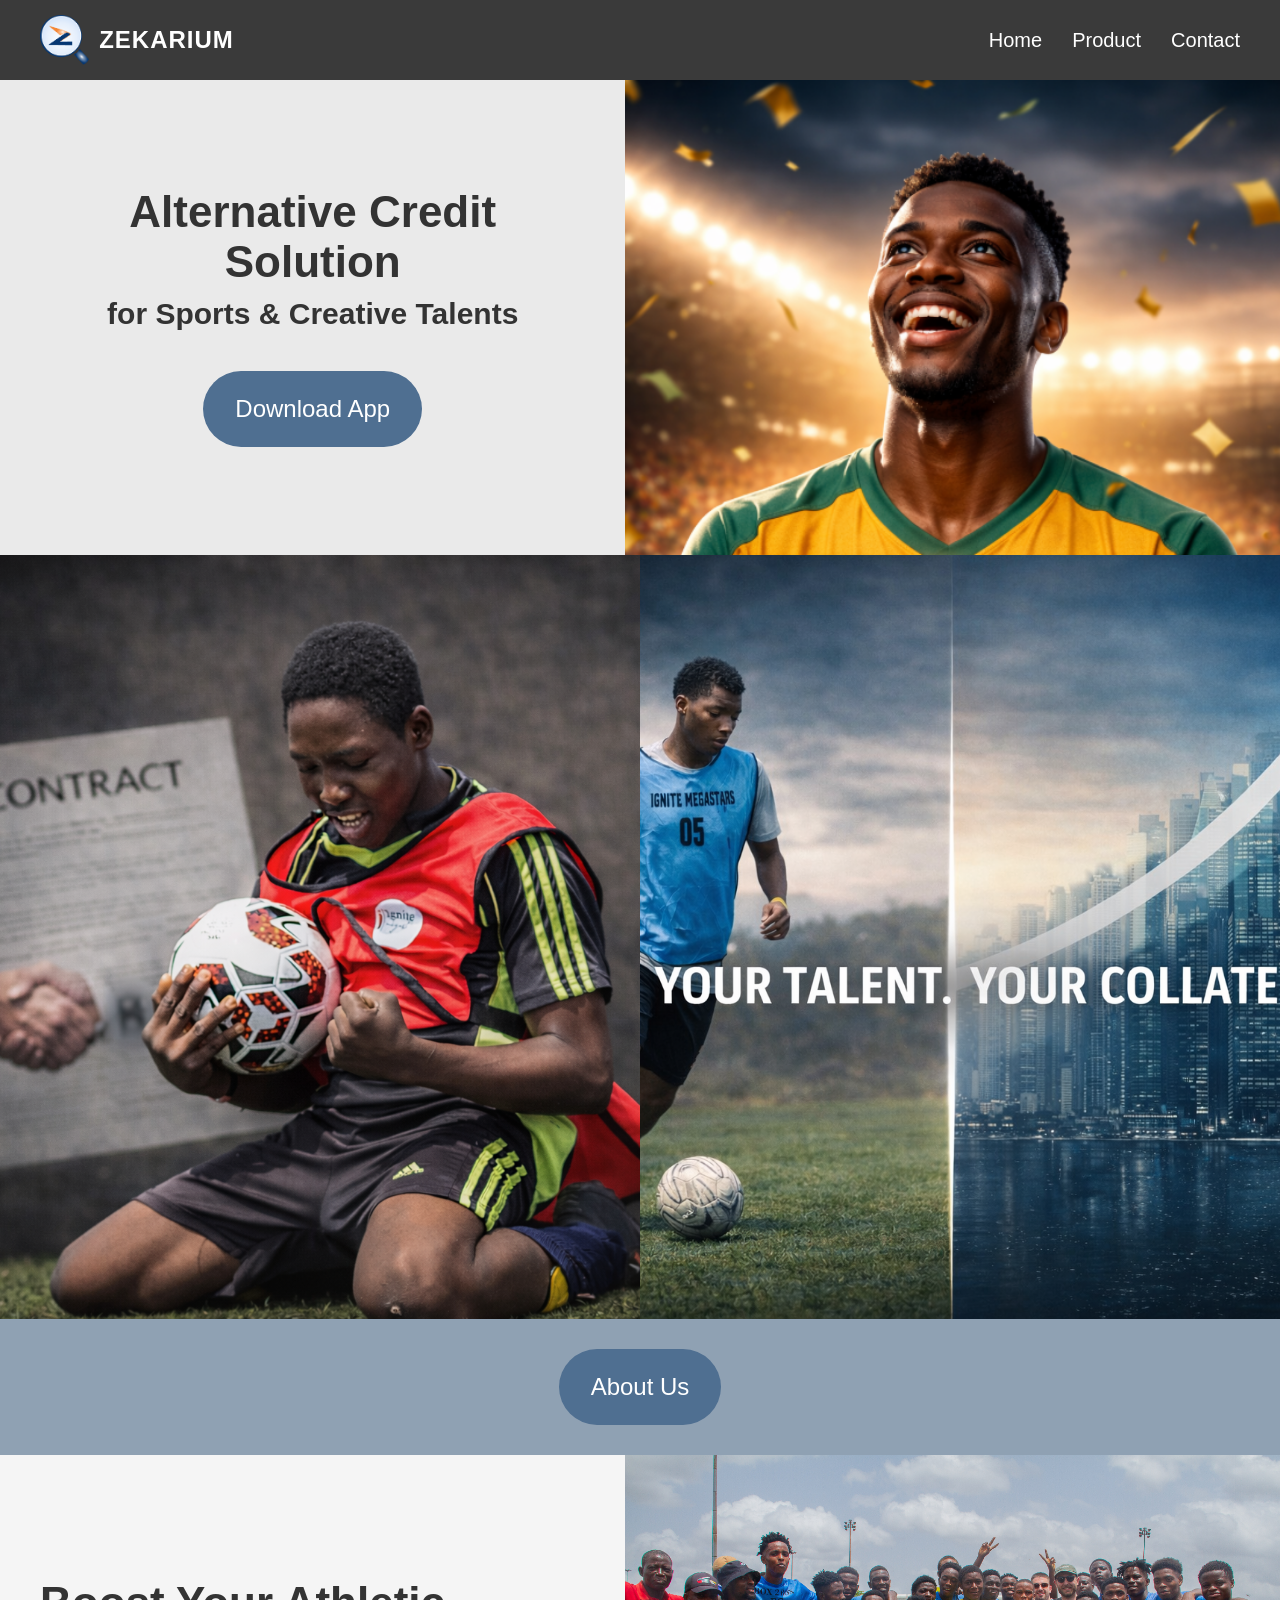
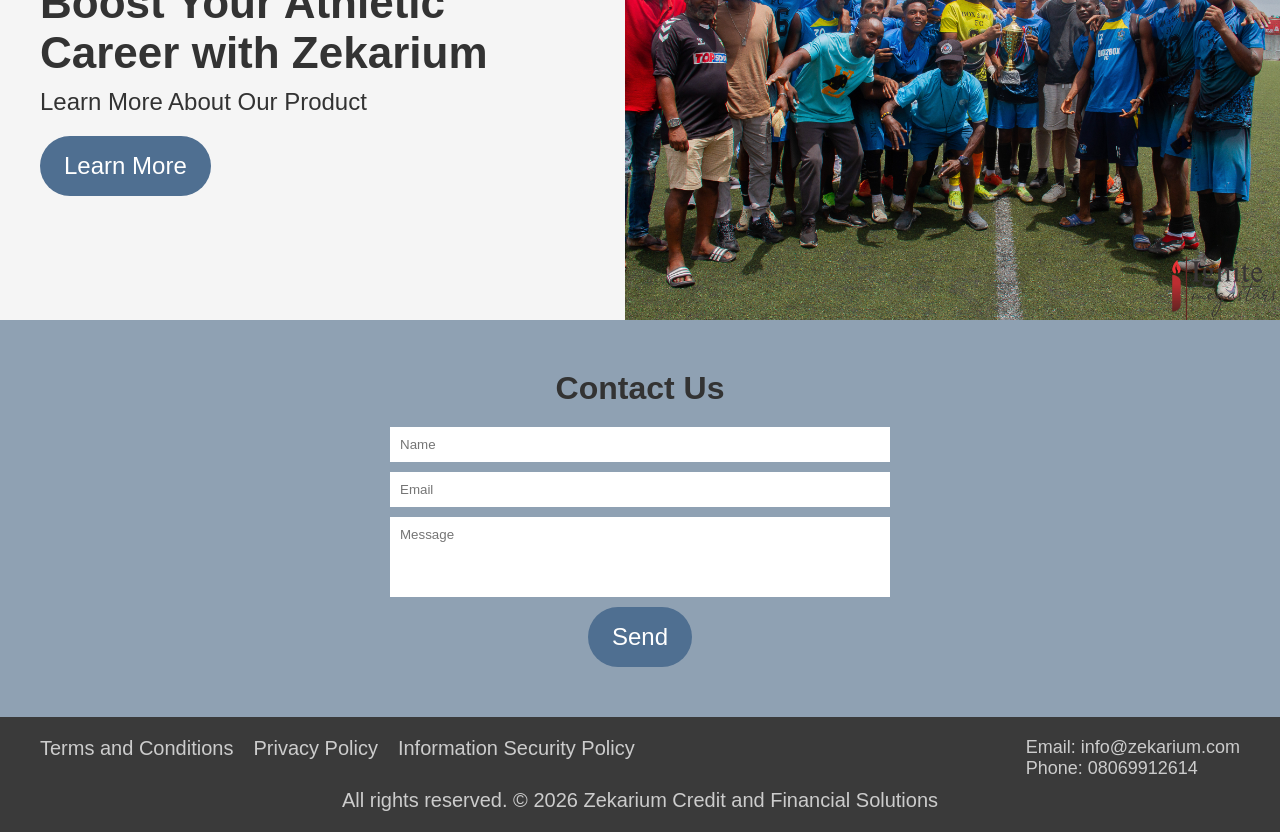
==== index.html @ 02319a77 "initial commit" ====
<html lang="en">
    <head>
        <meta charset="UTF-8">
        <meta name="viewport" content="width=device-width, initial-scale=1.0">
        <title>Zekarium</title>
        <link rel="stylesheet" href="styles.css">
        <link rel="icon" type="image/png" href="assets/img/logo.png">
    </head>
    <body>
        <nav>
            <div class="logo-container">
                <img src="assets/img/logo.png" alt="Zekarium logo">
                <span class="logo-text">ZEKARIUM</span>
            </div>

            <ul>
                <li><a href="#home">Home</a></li>
                <li><a href="#product">Product</a></li>
                <li><a href="#contact">Contact</a></li>
            </ul>
        </nav>

        <section id="home">
            <div class="section-container">

                <div class="text-content">
                    <h1>Alternative Credit Solution</h1> 
                    <p>for Sports & Creative Talents</p>

                    <a href="#about">
                        <button>Download App</button>
                    </a>
                </div>

                <div class="image-content">
                    <img src="assets/img/image6.png" alt="Description of image">
                </div>

            </div>
        </section>

        <section id="about">
            <div class="section-container about-container">

                <div class="images-wrapper">
                    <div class="image-content">
                        <img src="assets/img/image1.png" alt="Description of image">
                    </div>
                    <div class="image-content">
                        <img src="assets/img/image5.png" alt="Description of image">
                    </div>
                </div>

                <div class="text-content">
                    <a href="about.html">
                        <button>About Us</button>
                    </a>
                </div>

            </div>
        </section>

        <section id="product">

            <div class="section-container">

                <div class="text-content">
                    <h1>Boost Your Athletic Career with Zekarium</h1>
                    <p>Learn More About Our Product</p>

                    <a href="product.html">
                        <button>Learn More</button>
                    </a>
                </div>

                <div class="image-content">
                    <img src="assets/img/image4.jpeg" alt="Description of image">
                </div>

            </div>

        </section>

        <section id="contact">
            <h2>Contact Us</h2>
            <form action="mailto:info@zekarium.com" method="post" enctype="text/plain">
                <input type="text" name="name" placeholder="Name">
                <input type="email" name="email" placeholder="Email">
                <textarea name="message" placeholder="Message"></textarea>
                <button type="submit">Send</button>
            </form>
        </section>

        <footer>

            <div class="footer-container">

                <div class="footer-links">
                    <ul>
                        <li><a href="terms.html">Terms and Conditions</a></li>
                        <li><a href="privacy.html">Privacy Policy</a></li>
                        <li><a href="security.html">Information Security Policy</a></li>
                    </ul>
                </div>

                <div class="footer-contact">
                    <p>Email: <a href="mailto:info@zekarium.com">info@zekarium.com</a></p>
                    <p>Phone: <a href="tel:08069912614">08069912614</a></p>
                </div>

            </div>

            <p class="footer-copy">
                All rights reserved. © 2026 Zekarium Credit and Financial Solutions
            </p>

        </footer>
    </body>
</html>
---- styles.css ----
/* RESET */
* {
  margin: 0;
  padding: 0;
  box-sizing: border-box;
  font-family: Arial, sans-serif;
}

body {
  background-color: #f5f5f5;
  color: #333;
}

h1 {
    font-size: 44px;
}

h2 {
    font-size: 32px;
}

p {font-size: 18px;}

/* NAVBAR */
nav {
  display: flex;
  justify-content: space-between;
  align-items: center;
  background-color: #3a3a3a;
  padding: 15px 40px;
  top: 0;
  position: sticky;
  font-size: 20px
}

.logo-container {
  display: flex;
  align-items: center;
}

.logo-container img {
  height: 50px;
  margin-right: 10px;
}

.logo-text {
  color: #fff;
  font-weight: bold;
  font-size: 24px;
  letter-spacing: 1px;
}

nav ul {
  list-style: none;
  display: flex;
  gap: 30px;
}

nav ul li a {
  text-decoration: none;
  color: #fff;
}

/* SECTION LAYOUT */
section {
  width: 100%;
}

.section-container {
  display: flex;
  align-items: center;
  justify-content: space-between;
  min-height: 400px;
}

/* TEXT CONTENT */
.text-content {
  flex: 1;
  padding: 60px 40px;
}

.text-content h1 {
  font-size: 44px;
  margin-bottom: 10px;
}

.text-content h2 {
  font-size: 36px;
  font-weight: normal;
  margin-bottom: 30px;
}

.text-content p {
  font-size: 24px;
  margin-bottom: 20px;
}

#home .text-content p {
  margin-bottom: 40px;
  font-size: 30px;
  font-weight: bold;
}

#home .text-content {
  text-align: center; 
}

/* BUTTONS */
button {
  background-color: #4f6f91;
  color: white;
  border: none;
  padding: 24px 32px;
  border-radius: 40px;
  cursor: pointer;
  font-size: 24px;
}

button:hover {
  opacity: 0.9;
}

/* IMAGE CONTENT */
.image-content {
  flex: 1.2;
  height: 100%;
}

.image-content img {
  width: 100%;
  height: 100%;
  object-fit: cover;

  /* IMPORTANT: removes spacing so image touches edge */
  display: block;
}

/* HERO SECTION */
#home {
  background-color: #eaeaea;
}

#about {
  background-color: #8fa1b3;
  min-height: 100vh; /* 🔥 IMPORTANT */
}

#about .section-container {
  flex-direction: column;
  height: 100%;
}

#about .images-wrapper {
  display: flex;
  width: 100%;
  flex: 1; /* take all available space */
}

/* Each image gets equal space */
#about .images-wrapper .image-content {
  flex: 1;
  height: 100%;
}

/* Make images fill properly */
#about .images-wrapper img {
  width: 100%;
  height: 100%;
  object-fit: cover;
}

#about .text-content {
  flex: none;
  padding: 30px;
  text-align: center;
}

/* REMOVE spacing + width restriction */
#about .section-container {
  max-width: none;
  margin: 0;
  padding: 0;
  width: 100%;
}

/* PRODUCT SECTION */
#product {
  background-color: #f5f5f5;
}

#product button{
  padding: 16px 24px;
}

/* CONTACT SECTION */
#contact {
  background-color: #8fa1b3;
  padding: 50px 20px;
  text-align: center;
}

#contact h2 {
  margin-bottom: 20px;
}

#contact button{
  padding: 16px 24px;
}


form {
  max-width: 500px;
  margin: auto;
}

form input,
form textarea {
  width: 100%;
  padding: 10px;
  margin-bottom: 10px;
  border: none;
}

form textarea {
  height: 80px;
  resize: none;
}

/* FOOTER */
footer {
  background-color: #3a3a3a;
  color: #ccc;
  padding: 20px 40px;
  font-size: 20px;
}

.footer-container {
  display: flex;
  justify-content: space-between;
  margin-bottom: 10px;
}

.footer-links ul {
  list-style: none;
  display: flex;
  gap: 20px;
}

.footer-links a {
  color: #ccc;
  text-decoration: none;
}

.footer-contact a {
  color: #ccc;
  text-decoration: none;
}

.footer-copy {
  text-align: center;
  font-size: 20px;
}

/* RESPONSIVE */
@media (max-width: 768px) {
  .section-container {
    flex-direction: column;
  }

  .text-content {
    padding: 30px 20px;
  }

  nav {
    flex-direction: column;
    gap: 10px;
  }

  .footer-container {
    flex-direction: column;
    gap: 10px;
  }
}

/* Privacy Page Layout */
.policy-container {
    max-width: 900px;
    margin: auto;
    padding: 60px 20px;
    line-height: 1.8;
    text-align: left; /* 👈 IMPORTANT */
}

/* Headings */
.policy-container h2 {
    margin-top: 40px;
    color: #42648E;
}

.policy-container h3 {
    margin-top: 20px;
}

/* Lists */
.policy-container ul {
    padding-left: 20px;
    margin-top: 10px;
}

.policy-container li {
    margin-bottom: 8px;
}

/* Header */
.policy-header {
    background-color: #42648E;
    color: #42648E;
    text-align: center;
    padding: 80px 20px 40px;
}

/* HERO */
.about-hero {
    background-color: #42648E;
    color: white;
    text-align: center;
    padding: 100px 20px 60px;
}

.about-hero h1 {
    margin-bottom: 10px;
}

.tagline {
    font-size: 24px;
    opacity: 0.9;
}

/* Highlight statement */
.highlight {
    font-weight: bold;
    font-size: 20px;
    margin-top: 30px;
}

/* Vision & Mission */
.about-split {
    display: flex;
    gap: 30px;
    padding: 60px 20px;
    background-color: #A4B3C4;
    flex-wrap: wrap;
}

.about-card {
    flex: 1;
    min-width: 280px;
    background: #fff;
    padding: 30px;
    border-radius: 16px;
    box-shadow: 0 10px 25px rgba(0,0,0,0.08);
}

.about-card h2 {
    margin-bottom: 15px;
    color: #42648E;
}

/* PRODUCT HERO */
.product-hero {
  background: linear-gradient(to right, #42648E, #6f86a3);
  color: white;
  text-align: center;
  padding: 120px 20px 80px;
}

.product-hero h1 {
  font-size: 48px;
  margin-bottom: 20px;
}

.product-hero p {
  max-width: 700px;
  margin: auto;
  font-size: 20px;
  margin-bottom: 30px;
}

.hero-tags {
  display: flex;
  justify-content: center;
  gap: 20px;
  font-weight: bold;
}

/* HOW IT WORKS - NEW LAYOUT */
.how-it-works {
  padding: 100px 20px;
}

.how-it-works h2 {
  text-align: center;
  margin-bottom: 60px;
}

/* Stack steps vertically */
.steps {
  display: flex;
  flex-direction: column;
  gap: 80px;
}

/* Each step = row */
.step {
  display: flex;
  align-items: center;
  justify-content: center;
  gap: 60px;
  max-width: 1100px;
  margin: auto;
}

/* Alternate layout */
.step.reverse {
  flex-direction: row-reverse;
}

/* Phone image */
.step-image {
  flex: 1;
  display: flex;
  justify-content: center;
}

.step-image img {
  width: 250px; /* 👈 adjust if needed */
  height: auto;
  border-radius: 20px;
  box-shadow: 0 20px 40px rgba(0,0,0,0.15);
}

/* Text */
.step-text {
  flex: 1;
}

.step-text h3 {
  margin-bottom: 15px;
  font-size: 26px;
}

.step-text p {
  font-size: 18px;
  line-height: 1.6;
}

@media (max-width: 768px) {

  .step {
    flex-direction: column;
    text-align: center;
  }

  .step.reverse {
    flex-direction: column;
  }

  .step-image img {
    width: 200px;
  }
}

/* WHY ZEKARIUM */
.why-zekarium {
  background-color: #8fa1b3;
  padding: 80px 20px;
  text-align: center;
}

.why-grid {
  display: flex;
  gap: 20px;
  margin-top: 40px;
  flex-wrap: wrap;
}

.why-card {
  flex: 1;
  min-width: 250px;
  background: white;
  padding: 30px;
  border-radius: 12px;
}

/* AUDIENCE */
.audience {
  padding: 80px 20px;
}

.audience-grid {
  display: flex;
  gap: 20px;
  flex-wrap: wrap;
}

.audience-card {
  flex: 1;
  min-width: 250px;
  background: #f5f5f5;
  padding: 30px;
  border-radius: 12px;
}

.audience-card ul {
  margin-top: 15px;
  padding-left: 20px;
}
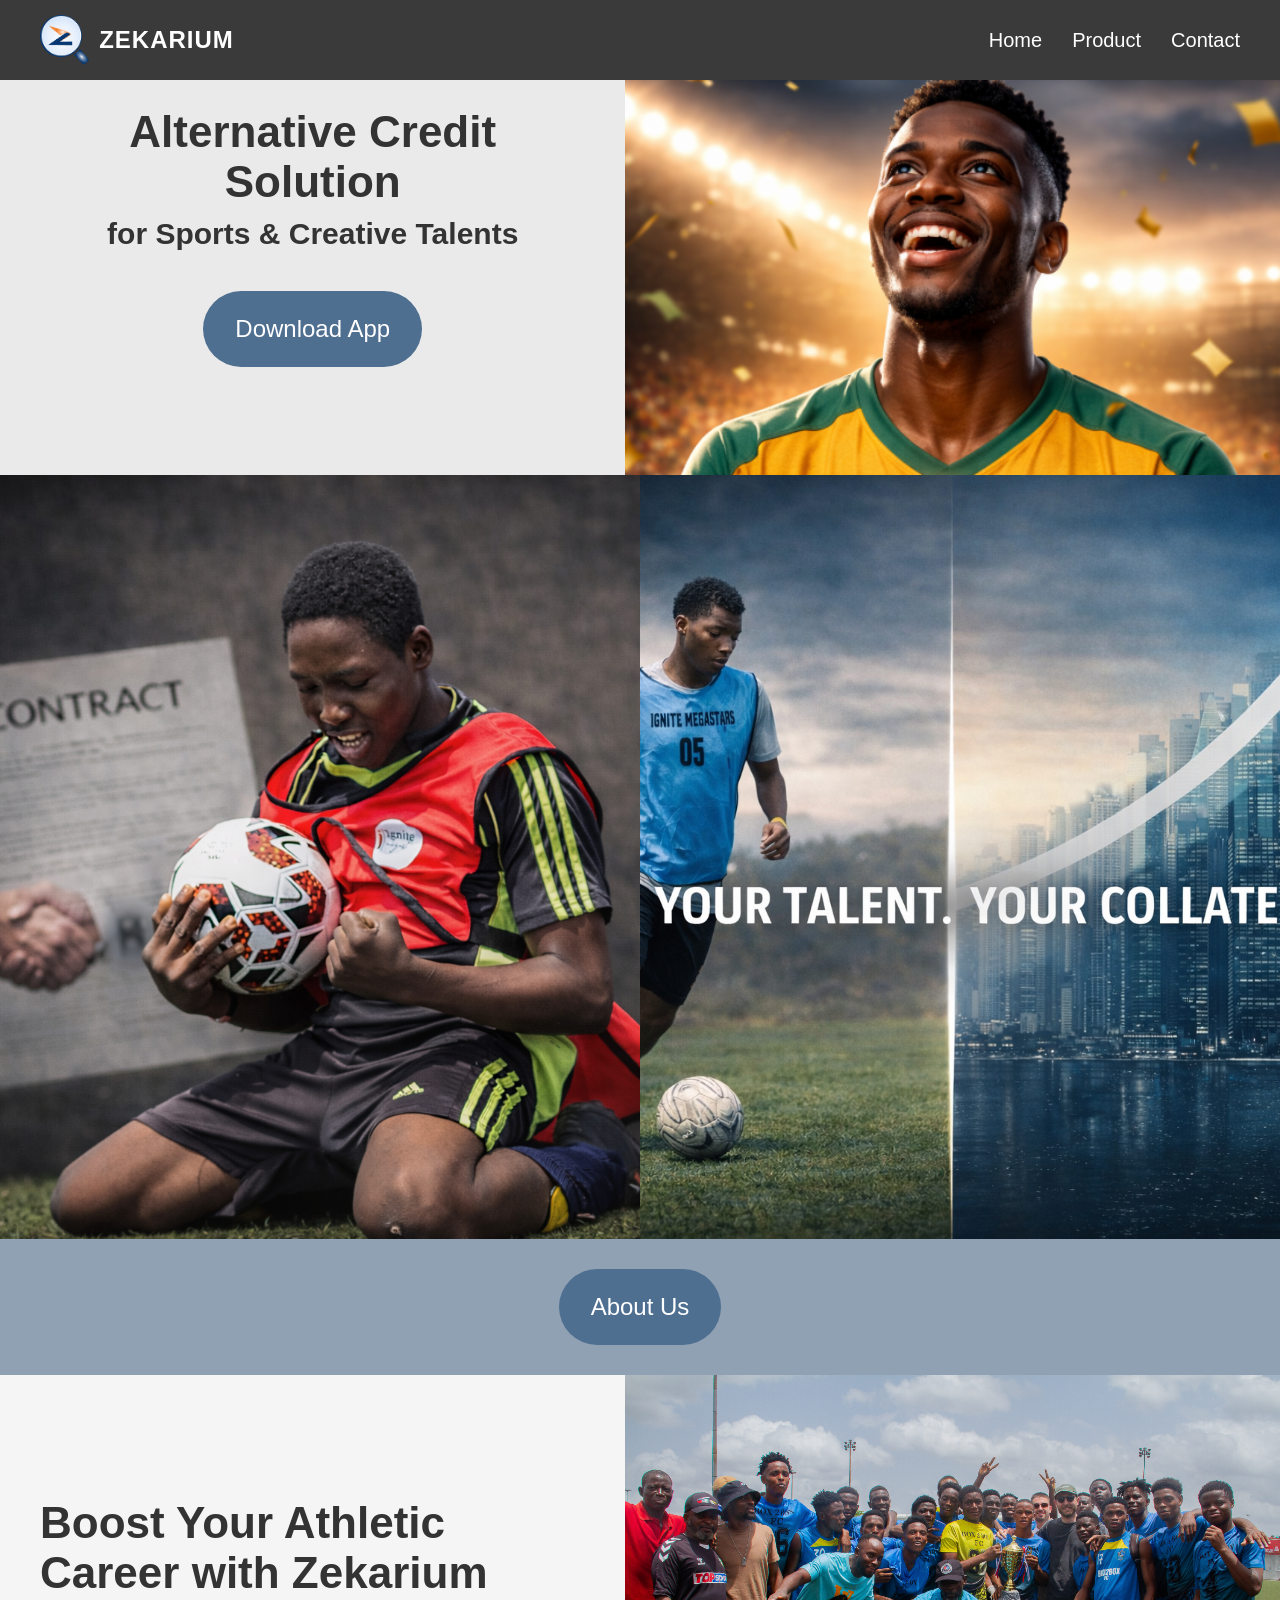
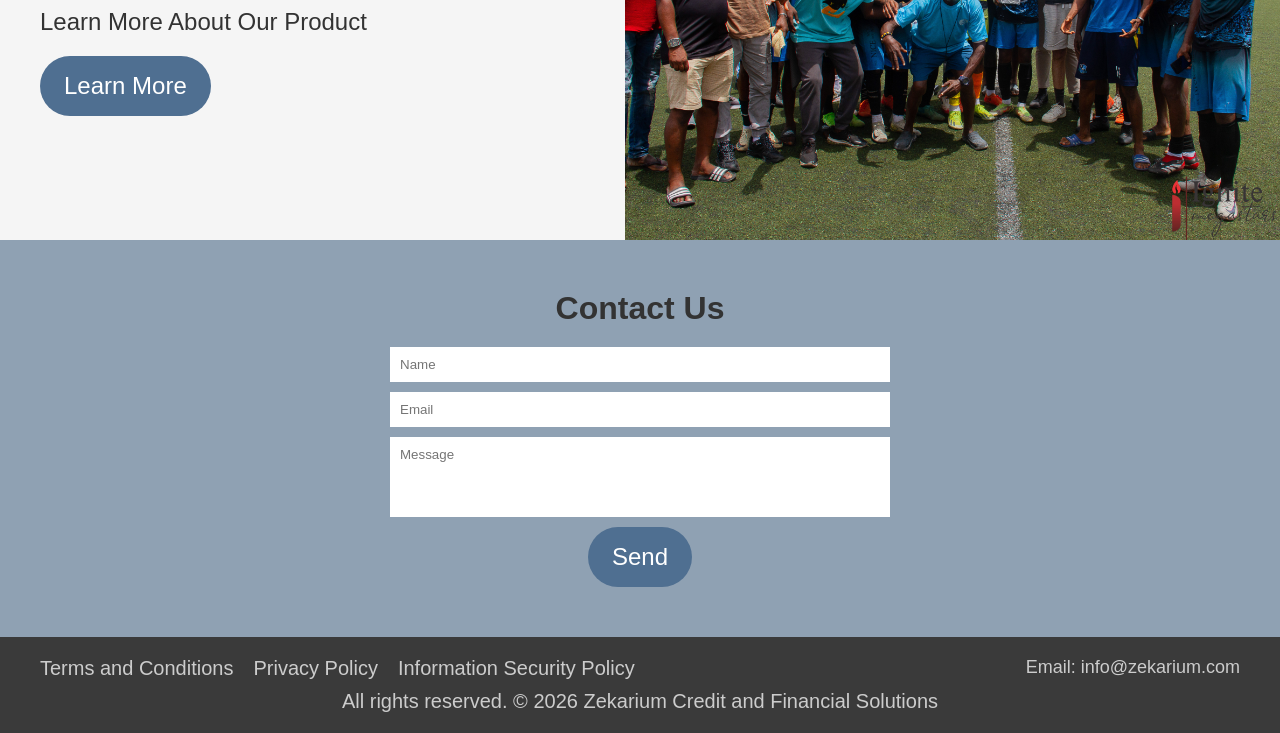
==== commit 18b7da3f: "made index.html changes" ====
--- a/index.html
+++ b/index.html
@@ -2,6 +2,7 @@
     <head>
         <meta charset="UTF-8">
         <meta name="viewport" content="width=device-width, initial-scale=1.0">
+        <meta name="google-site-verification" content="N54u4sgQE59jKXfiyqfs-dTnOL0ibGVfWNePgJcuX54" />
         <title>Zekarium</title>
         <link rel="stylesheet" href="styles.css">
         <link rel="icon" type="image/png" href="assets/img/logo.png">
@@ -27,7 +28,7 @@
                     <h1>Alternative Credit Solution</h1> 
                     <p>for Sports & Creative Talents</p>
 
-                    <a href="#about">
+                    <a href="app-release.apk" download>
                         <button>Download App</button>
                     </a>
                 </div>
@@ -105,7 +106,6 @@
 
                 <div class="footer-contact">
                     <p>Email: <a href="mailto:info@zekarium.com">info@zekarium.com</a></p>
-                    <p>Phone: <a href="tel:08069912614">08069912614</a></p>
                 </div>
 
             </div>
--- a/styles.css
+++ b/styles.css
@@ -29,8 +29,12 @@
   background-color: #3a3a3a;
   padding: 15px 40px;
   top: 0;
-  position: sticky;
-  font-size: 20px
+  left:0;
+  right: 0;
+  position: fixed;
+  z-index: 50;
+  font-size: 20px;
+ 
 }
 
 .logo-container {
@@ -41,6 +45,7 @@
 .logo-container img {
   height: 50px;
   margin-right: 10px;
+  
 }
 
 .logo-text {
@@ -327,13 +332,28 @@
     padding: 100px 20px 60px;
 }
 
+
 .about-hero h1 {
     margin-bottom: 10px;
-}
+  
+}
+
+.about-container {
+  margin: 0 auto;
+  padding: 60px 24px;
+ 
+
+}
+
+.about-container > p {
+margin-bottom: 16px;
+}
+
 
 .tagline {
     font-size: 24px;
     opacity: 0.9;
+    
 }
 
 /* Highlight statement */
@@ -514,4 +534,4 @@
 .audience-card ul {
   margin-top: 15px;
   padding-left: 20px;
-}+}
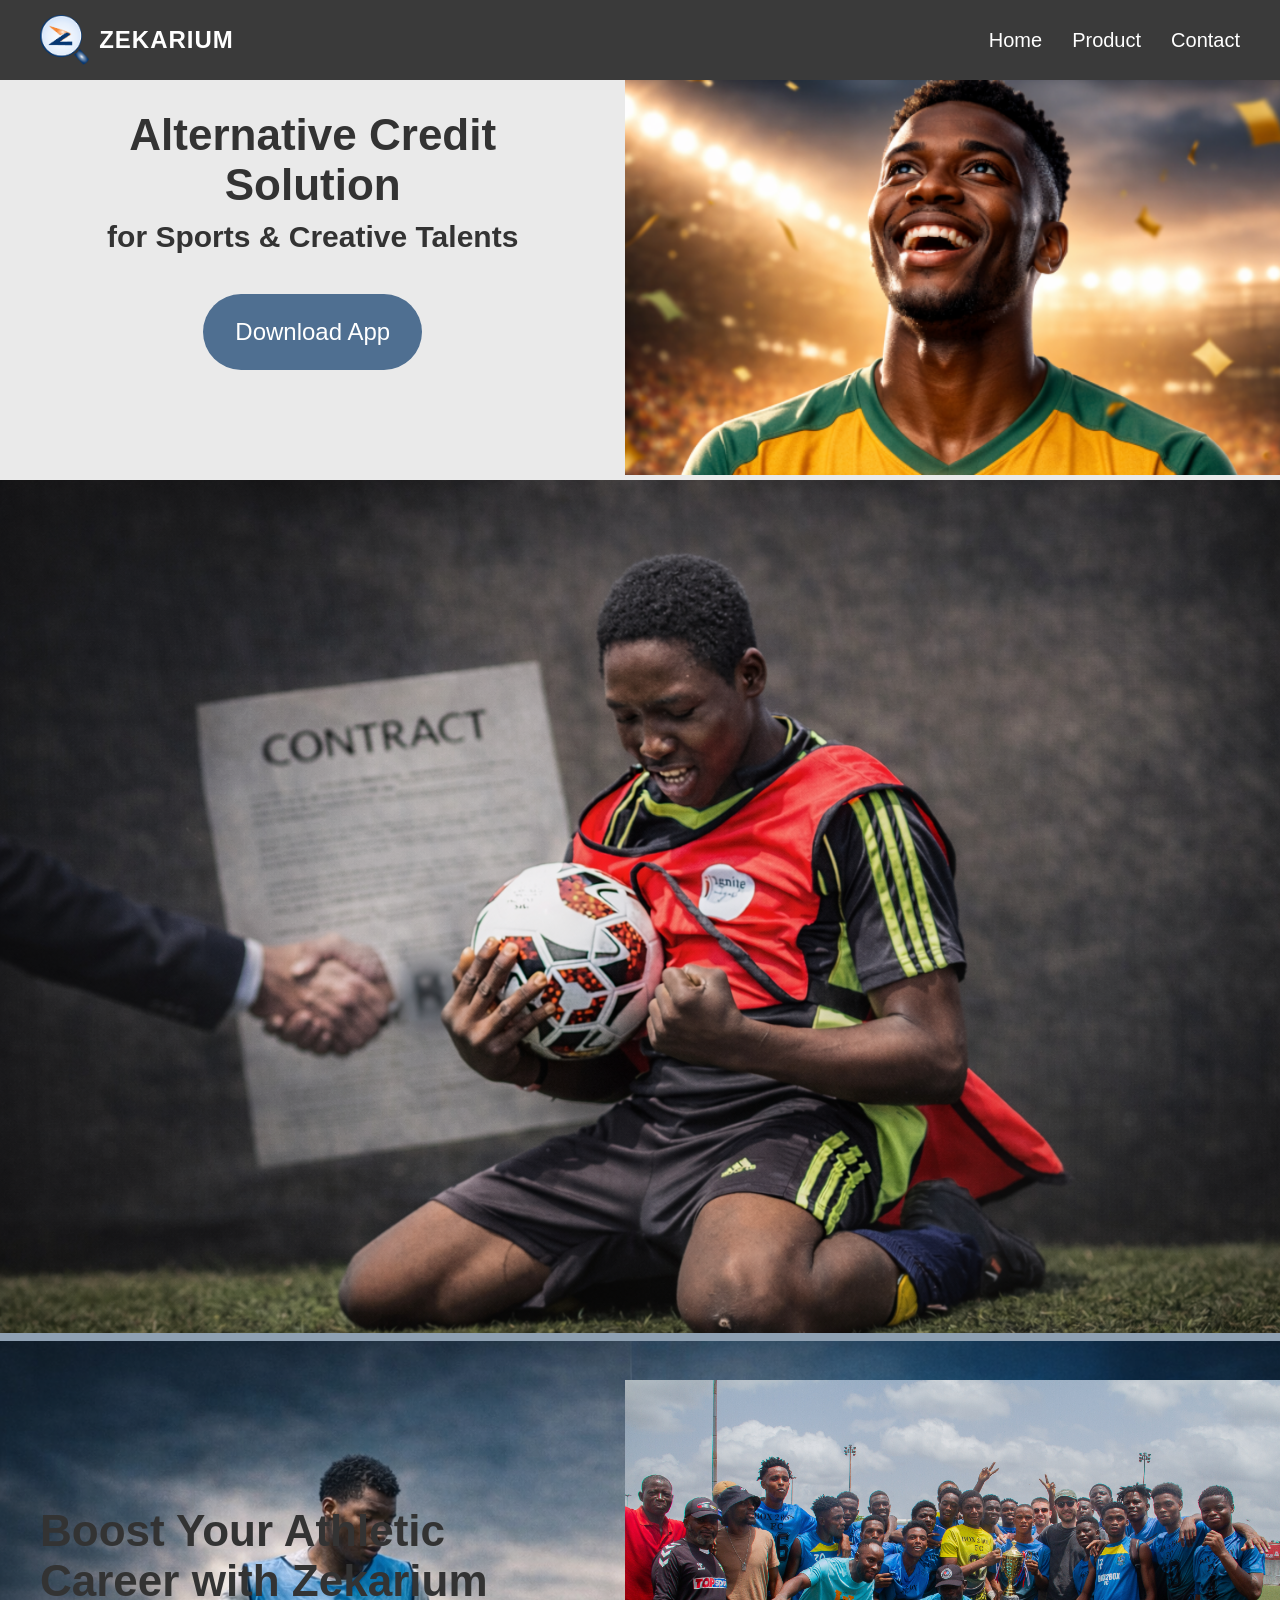
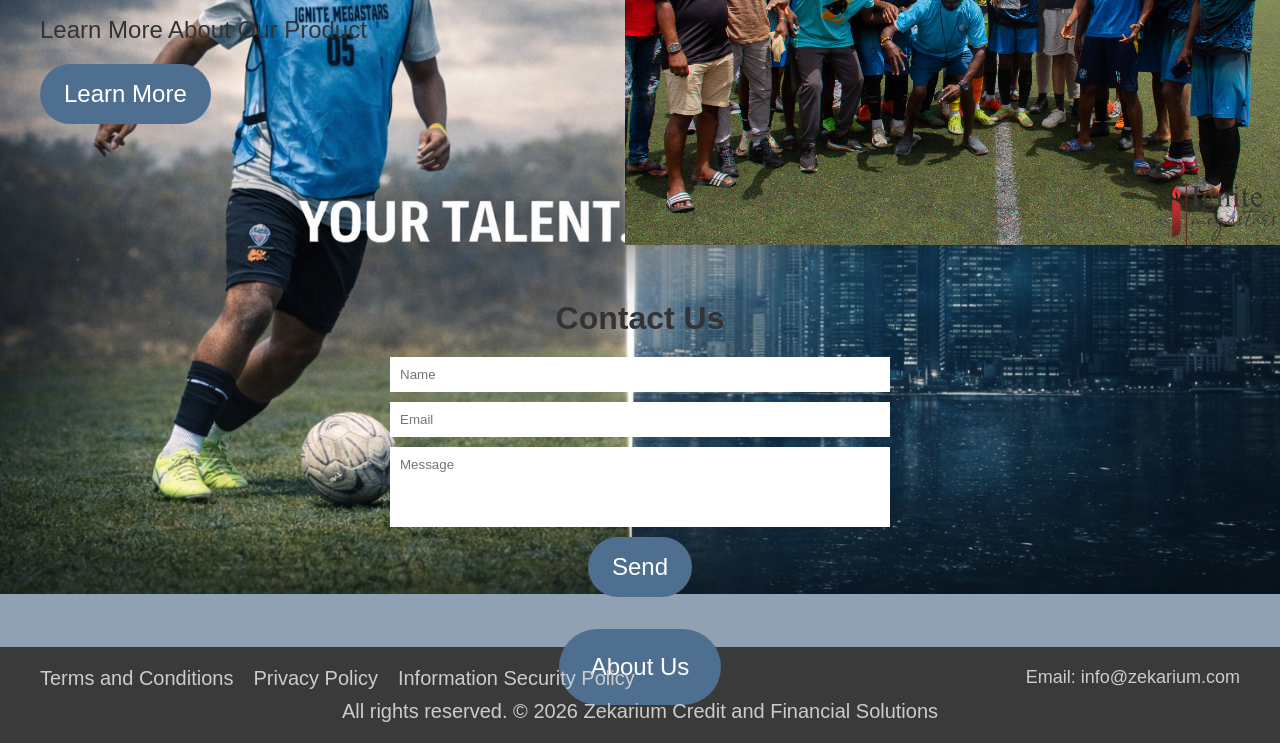
==== commit ea69d6e4: "adjusted the mobile design on the web" ====
--- a/index.html
+++ b/index.html
@@ -1,120 +1,114 @@
 <html lang="en">
-    <head>
-        <meta charset="UTF-8">
-        <meta name="viewport" content="width=device-width, initial-scale=1.0">
-        <meta name="google-site-verification" content="N54u4sgQE59jKXfiyqfs-dTnOL0ibGVfWNePgJcuX54" />
-        <title>Zekarium</title>
-        <link rel="stylesheet" href="styles.css">
-        <link rel="icon" type="image/png" href="assets/img/logo.png">
-    </head>
-    <body>
-        <nav>
-            <div class="logo-container">
-                <img src="assets/img/logo.png" alt="Zekarium logo">
-                <span class="logo-text">ZEKARIUM</span>
-            </div>
+  <head>
+    <meta charset="UTF-8" />
+    <meta name="viewport" content="width=device-width, initial-scale=1.0" />
+    <meta
+      name="google-site-verification"
+      content="N54u4sgQE59jKXfiyqfs-dTnOL0ibGVfWNePgJcuX54"
+    />
+    <title>Zekarium</title>
+    <link rel="stylesheet" href="styles.css" />
+    <link rel="icon" type="image/png" href="assets/img/logo.png" />
+  </head>
+  <body>
+    <nav>
+      <div class="logo-container">
+        <img src="assets/img/logo.png" alt="Zekarium logo" />
+        <span class="logo-text">ZEKARIUM</span>
+      </div>
 
-            <ul>
-                <li><a href="#home">Home</a></li>
-                <li><a href="#product">Product</a></li>
-                <li><a href="#contact">Contact</a></li>
-            </ul>
-        </nav>
+      <ul>
+        <li><a href="#home">Home</a></li>
+        <li><a href="#product">Product</a></li>
+        <li><a href="#contact">Contact</a></li>
+      </ul>
+    </nav>
 
-        <section id="home">
-            <div class="section-container">
+    <section id="home">
+      <div class="section-container">
+        <div class="text-content">
+          <h1>Alternative Credit Solution</h1>
+          <p>for Sports & Creative Talents</p>
 
-                <div class="text-content">
-                    <h1>Alternative Credit Solution</h1> 
-                    <p>for Sports & Creative Talents</p>
+          <a href="app-release.apk" download>
+            <button>Download App</button>
+          </a>
+        </div>
 
-                    <a href="app-release.apk" download>
-                        <button>Download App</button>
-                    </a>
-                </div>
+        <div class="image-content">
+          <img src="assets/img/image6.png" alt="Description of image" />
+        </div>
+      </div>
+    </section>
 
-                <div class="image-content">
-                    <img src="assets/img/image6.png" alt="Description of image">
-                </div>
+    <section id="about">
+      <div class="section-container about-container">
+        <div class="images-wrapper image-column">
+          <div class="image-content">
+            <img src="assets/img/image1.png" alt="Description of image" />
+          </div>
+          <div class="image-content">
+            <img src="assets/img/image5.png" alt="Description of image" />
+          </div>
+        </div>
 
-            </div>
-        </section>
+        <div class="text-content">
+          <a href="about.html">
+            <button>About Us</button>
+          </a>
+        </div>
+      </div>
+    </section>
 
-        <section id="about">
-            <div class="section-container about-container">
+    <section id="product">
+      <div class="section-container">
+        <div class="text-content">
+          <h1>Boost Your Athletic Career with Zekarium</h1>
+          <p>Learn More About Our Product</p>
 
-                <div class="images-wrapper">
-                    <div class="image-content">
-                        <img src="assets/img/image1.png" alt="Description of image">
-                    </div>
-                    <div class="image-content">
-                        <img src="assets/img/image5.png" alt="Description of image">
-                    </div>
-                </div>
+          <a href="product.html">
+            <button>Learn More</button>
+          </a>
+        </div>
 
-                <div class="text-content">
-                    <a href="about.html">
-                        <button>About Us</button>
-                    </a>
-                </div>
+        <div class="image-content">
+          <img src="assets/img/image4.jpeg" alt="Description of image" />
+        </div>
+      </div>
+    </section>
 
-            </div>
-        </section>
+    <section id="contact">
+      <h2>Contact Us</h2>
+      <form
+        action="mailto:info@zekarium.com"
+        method="post"
+        enctype="text/plain"
+      >
+        <input type="text" name="name" placeholder="Name" />
+        <input type="email" name="email" placeholder="Email" />
+        <textarea name="message" placeholder="Message"></textarea>
+        <button type="submit">Send</button>
+      </form>
+    </section>
 
-        <section id="product">
+    <footer>
+      <div class="footer-container">
+        <div class="footer-links">
+          <ul>
+            <li><a href="terms.html">Terms and Conditions</a></li>
+            <li><a href="privacy.html">Privacy Policy</a></li>
+            <li><a href="security.html">Information Security Policy</a></li>
+          </ul>
+        </div>
 
-            <div class="section-container">
+        <div class="footer-contact">
+          <p>Email: <a href="mailto:info@zekarium.com">info@zekarium.com</a></p>
+        </div>
+      </div>
 
-                <div class="text-content">
-                    <h1>Boost Your Athletic Career with Zekarium</h1>
-                    <p>Learn More About Our Product</p>
-
-                    <a href="product.html">
-                        <button>Learn More</button>
-                    </a>
-                </div>
-
-                <div class="image-content">
-                    <img src="assets/img/image4.jpeg" alt="Description of image">
-                </div>
-
-            </div>
-
-        </section>
-
-        <section id="contact">
-            <h2>Contact Us</h2>
-            <form action="mailto:info@zekarium.com" method="post" enctype="text/plain">
-                <input type="text" name="name" placeholder="Name">
-                <input type="email" name="email" placeholder="Email">
-                <textarea name="message" placeholder="Message"></textarea>
-                <button type="submit">Send</button>
-            </form>
-        </section>
-
-        <footer>
-
-            <div class="footer-container">
-
-                <div class="footer-links">
-                    <ul>
-                        <li><a href="terms.html">Terms and Conditions</a></li>
-                        <li><a href="privacy.html">Privacy Policy</a></li>
-                        <li><a href="security.html">Information Security Policy</a></li>
-                    </ul>
-                </div>
-
-                <div class="footer-contact">
-                    <p>Email: <a href="mailto:info@zekarium.com">info@zekarium.com</a></p>
-                </div>
-
-            </div>
-
-            <p class="footer-copy">
-                All rights reserved. © 2026 Zekarium Credit and Financial Solutions
-            </p>
-
-        </footer>
-    </body>
+      <p class="footer-copy">
+        All rights reserved. © 2026 Zekarium Credit and Financial Solutions
+      </p>
+    </footer>
+  </body>
 </html>
-
--- a/styles.css
+++ b/styles.css
@@ -12,14 +12,16 @@
 }
 
 h1 {
-    font-size: 44px;
+  font-size: 44px;
 }
 
 h2 {
-    font-size: 32px;
-}
-
-p {font-size: 18px;}
+  font-size: 32px;
+}
+
+p {
+  font-size: 18px;
+}
 
 /* NAVBAR */
 nav {
@@ -29,12 +31,11 @@
   background-color: #3a3a3a;
   padding: 15px 40px;
   top: 0;
-  left:0;
+  left: 0;
   right: 0;
   position: fixed;
   z-index: 50;
   font-size: 20px;
- 
 }
 
 .logo-container {
@@ -45,7 +46,6 @@
 .logo-container img {
   height: 50px;
   margin-right: 10px;
-  
 }
 
 .logo-text {
@@ -107,7 +107,7 @@
 }
 
 #home .text-content {
-  text-align: center; 
+  text-align: center;
 }
 
 /* BUTTONS */
@@ -193,7 +193,7 @@
   background-color: #f5f5f5;
 }
 
-#product button{
+#product button {
   padding: 16px 24px;
 }
 
@@ -208,10 +208,9 @@
   margin-bottom: 20px;
 }
 
-#contact button{
+#contact button {
   padding: 16px 24px;
 }
-
 
 form {
   max-width: 500px;
@@ -289,106 +288,100 @@
 
 /* Privacy Page Layout */
 .policy-container {
-    max-width: 900px;
-    margin: auto;
-    padding: 60px 20px;
-    line-height: 1.8;
-    text-align: left; /* 👈 IMPORTANT */
+  max-width: 900px;
+  margin: auto;
+  padding: 60px 20px;
+  line-height: 1.8;
+  text-align: left; /* 👈 IMPORTANT */
 }
 
 /* Headings */
 .policy-container h2 {
-    margin-top: 40px;
-    color: #42648E;
+  margin-top: 40px;
+  color: #42648e;
 }
 
 .policy-container h3 {
-    margin-top: 20px;
+  margin-top: 20px;
 }
 
 /* Lists */
 .policy-container ul {
-    padding-left: 20px;
-    margin-top: 10px;
+  padding-left: 20px;
+  margin-top: 10px;
 }
 
 .policy-container li {
-    margin-bottom: 8px;
+  margin-bottom: 8px;
 }
 
 /* Header */
 .policy-header {
-    background-color: #42648E;
-    color: #42648E;
-    text-align: center;
-    padding: 80px 20px 40px;
+  background-color: #42648e;
+  color: #42648e;
+  text-align: center;
+  padding: 80px 20px 40px;
 }
 
 /* HERO */
 .about-hero {
-    background-color: #42648E;
-    color: white;
-    text-align: center;
-    padding: 100px 20px 60px;
-}
-
+  background-color: #42648e;
+  color: white;
+  text-align: center;
+  padding: 100px 20px 60px;
+}
 
 .about-hero h1 {
-    margin-bottom: 10px;
-  
+  margin-bottom: 10px;
 }
 
 .about-container {
   margin: 0 auto;
   padding: 60px 24px;
- 
-
 }
 
 .about-container > p {
-margin-bottom: 16px;
-}
-
+  margin-bottom: 16px;
+}
 
 .tagline {
-    font-size: 24px;
-    opacity: 0.9;
-    
+  font-size: 24px;
+  opacity: 0.9;
 }
 
 /* Highlight statement */
 .highlight {
-    font-weight: bold;
-    font-size: 20px;
-    margin-top: 30px;
+  font-weight: bold;
+  font-size: 20px;
+  margin-top: 30px;
 }
 
 /* Vision & Mission */
 .about-split {
-    display: flex;
-    gap: 30px;
-    padding: 60px 20px;
-    background-color: #A4B3C4;
-    flex-wrap: wrap;
+  display: flex;
+  gap: 30px;
+  padding: 60px 20px;
+  background-color: #a4b3c4;
+  flex-wrap: wrap;
 }
 
 .about-card {
-    flex: 1;
-    min-width: 280px;
-    background: #fff;
-    padding: 30px;
-    border-radius: 16px;
-    box-shadow: 0 10px 25px rgba(0,0,0,0.08);
+  flex: 1;
+  min-width: 280px;
+  background: #fff;
+  padding: 30px;
+  border-radius: 16px;
+  box-shadow: 0 10px 25px rgba(0, 0, 0, 0.08);
 }
 
 .about-card h2 {
-    margin-bottom: 15px;
-    color: #42648E;
+  margin-bottom: 15px;
+  color: #42648e;
 }
 
 /* PRODUCT HERO */
 .product-hero {
-  background: linear-gradient(to right, #42648E, #6f86a3);
+  background: linear-gradient(to right, #42648e, #6f86a3);
   color: white;
   text-align: center;
   padding: 120px 20px 80px;
@@ -456,7 +449,7 @@
   width: 250px; /* 👈 adjust if needed */
   height: auto;
   border-radius: 20px;
-  box-shadow: 0 20px 40px rgba(0,0,0,0.15);
+  box-shadow: 0 20px 40px rgba(0, 0, 0, 0.15);
 }
 
 /* Text */
@@ -475,7 +468,6 @@
 }
 
 @media (max-width: 768px) {
-
   .step {
     flex-direction: column;
     text-align: center;
@@ -535,3 +527,11 @@
   margin-top: 15px;
   padding-left: 20px;
 }
+.image-column {
+  display: flex;
+  flex-direction: column;
+  gap: 3px;
+}
+.image-content {
+  margin-bottom: 5px;
+}
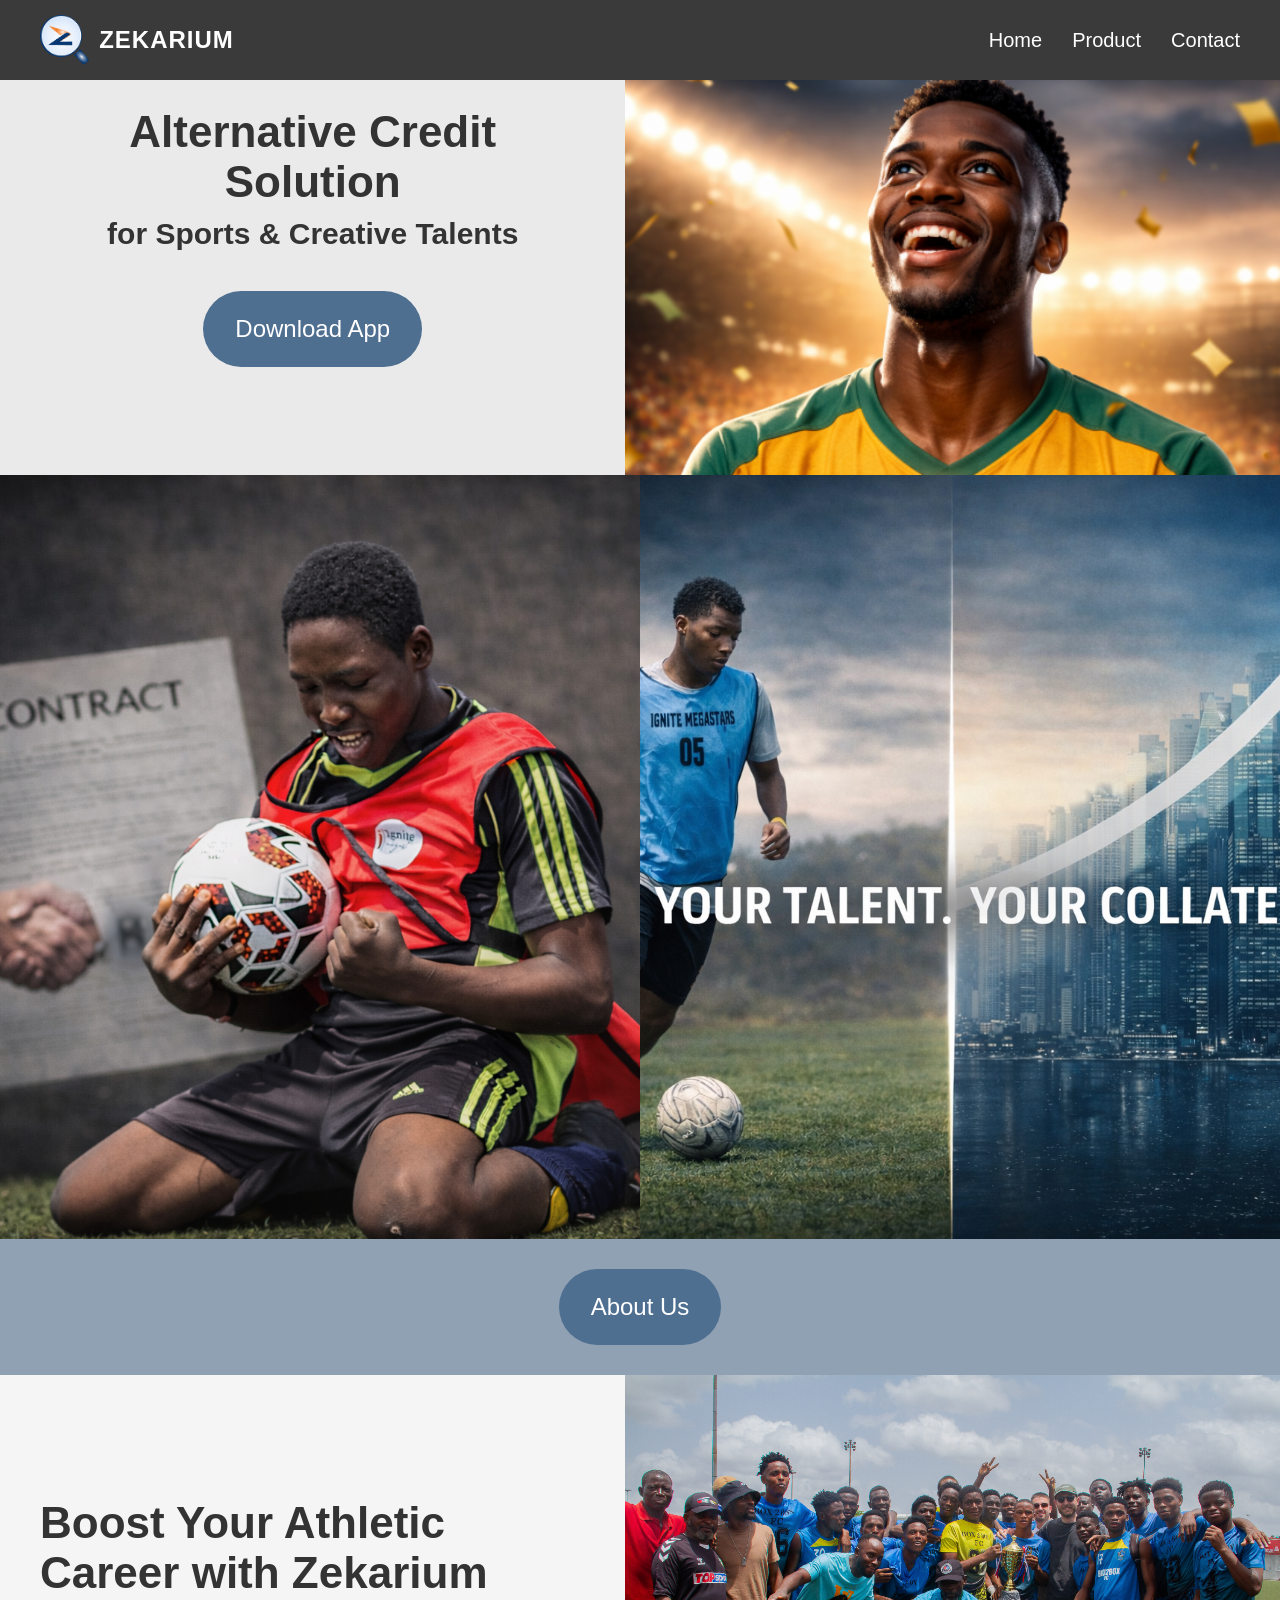
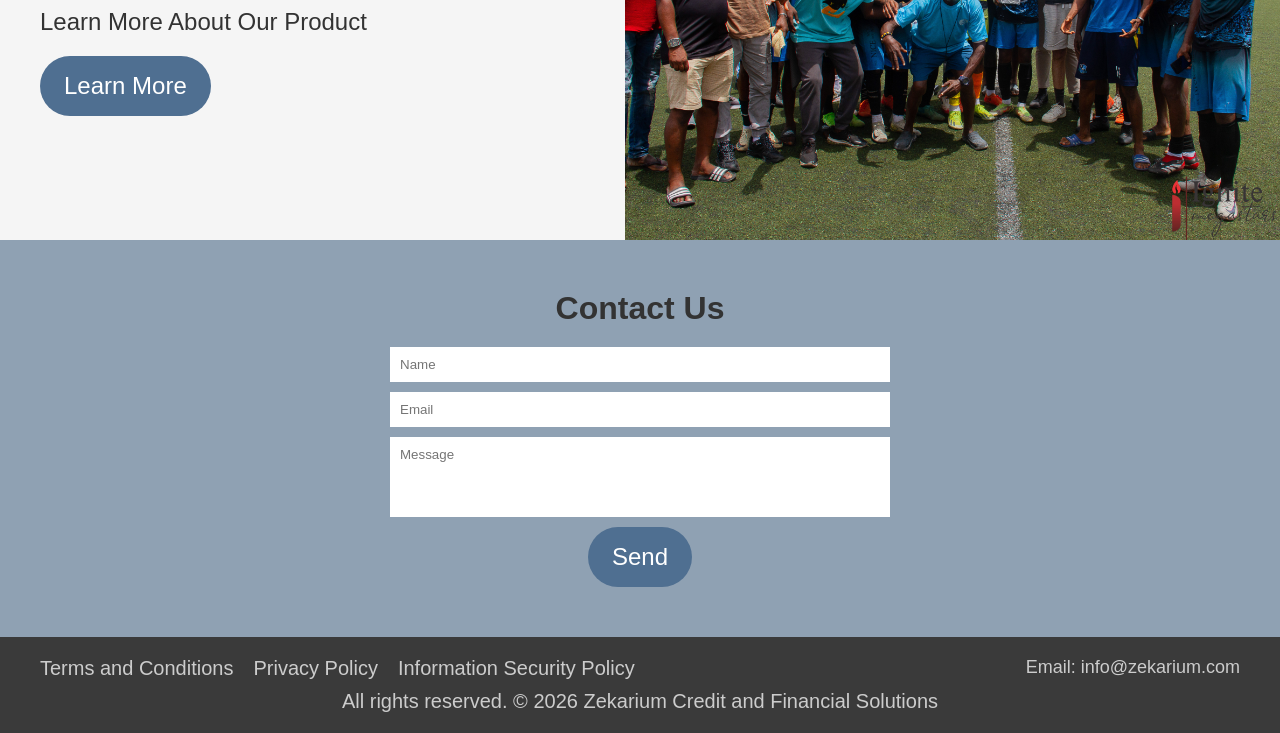
==== commit 82dad00a: "Revert "adjusted the mobile design on the web"" ====
--- a/index.html
+++ b/index.html
@@ -1,114 +1,120 @@
 <html lang="en">
-  <head>
-    <meta charset="UTF-8" />
-    <meta name="viewport" content="width=device-width, initial-scale=1.0" />
-    <meta
-      name="google-site-verification"
-      content="N54u4sgQE59jKXfiyqfs-dTnOL0ibGVfWNePgJcuX54"
-    />
-    <title>Zekarium</title>
-    <link rel="stylesheet" href="styles.css" />
-    <link rel="icon" type="image/png" href="assets/img/logo.png" />
-  </head>
-  <body>
-    <nav>
-      <div class="logo-container">
-        <img src="assets/img/logo.png" alt="Zekarium logo" />
-        <span class="logo-text">ZEKARIUM</span>
-      </div>
+    <head>
+        <meta charset="UTF-8">
+        <meta name="viewport" content="width=device-width, initial-scale=1.0">
+        <meta name="google-site-verification" content="N54u4sgQE59jKXfiyqfs-dTnOL0ibGVfWNePgJcuX54" />
+        <title>Zekarium</title>
+        <link rel="stylesheet" href="styles.css">
+        <link rel="icon" type="image/png" href="assets/img/logo.png">
+    </head>
+    <body>
+        <nav>
+            <div class="logo-container">
+                <img src="assets/img/logo.png" alt="Zekarium logo">
+                <span class="logo-text">ZEKARIUM</span>
+            </div>
 
-      <ul>
-        <li><a href="#home">Home</a></li>
-        <li><a href="#product">Product</a></li>
-        <li><a href="#contact">Contact</a></li>
-      </ul>
-    </nav>
+            <ul>
+                <li><a href="#home">Home</a></li>
+                <li><a href="#product">Product</a></li>
+                <li><a href="#contact">Contact</a></li>
+            </ul>
+        </nav>
 
-    <section id="home">
-      <div class="section-container">
-        <div class="text-content">
-          <h1>Alternative Credit Solution</h1>
-          <p>for Sports & Creative Talents</p>
+        <section id="home">
+            <div class="section-container">
 
-          <a href="app-release.apk" download>
-            <button>Download App</button>
-          </a>
-        </div>
+                <div class="text-content">
+                    <h1>Alternative Credit Solution</h1> 
+                    <p>for Sports & Creative Talents</p>
 
-        <div class="image-content">
-          <img src="assets/img/image6.png" alt="Description of image" />
-        </div>
-      </div>
-    </section>
+                    <a href="app-release.apk" download>
+                        <button>Download App</button>
+                    </a>
+                </div>
 
-    <section id="about">
-      <div class="section-container about-container">
-        <div class="images-wrapper image-column">
-          <div class="image-content">
-            <img src="assets/img/image1.png" alt="Description of image" />
-          </div>
-          <div class="image-content">
-            <img src="assets/img/image5.png" alt="Description of image" />
-          </div>
-        </div>
+                <div class="image-content">
+                    <img src="assets/img/image6.png" alt="Description of image">
+                </div>
 
-        <div class="text-content">
-          <a href="about.html">
-            <button>About Us</button>
-          </a>
-        </div>
-      </div>
-    </section>
+            </div>
+        </section>
 
-    <section id="product">
-      <div class="section-container">
-        <div class="text-content">
-          <h1>Boost Your Athletic Career with Zekarium</h1>
-          <p>Learn More About Our Product</p>
+        <section id="about">
+            <div class="section-container about-container">
 
-          <a href="product.html">
-            <button>Learn More</button>
-          </a>
-        </div>
+                <div class="images-wrapper">
+                    <div class="image-content">
+                        <img src="assets/img/image1.png" alt="Description of image">
+                    </div>
+                    <div class="image-content">
+                        <img src="assets/img/image5.png" alt="Description of image">
+                    </div>
+                </div>
 
-        <div class="image-content">
-          <img src="assets/img/image4.jpeg" alt="Description of image" />
-        </div>
-      </div>
-    </section>
+                <div class="text-content">
+                    <a href="about.html">
+                        <button>About Us</button>
+                    </a>
+                </div>
 
-    <section id="contact">
-      <h2>Contact Us</h2>
-      <form
-        action="mailto:info@zekarium.com"
-        method="post"
-        enctype="text/plain"
-      >
-        <input type="text" name="name" placeholder="Name" />
-        <input type="email" name="email" placeholder="Email" />
-        <textarea name="message" placeholder="Message"></textarea>
-        <button type="submit">Send</button>
-      </form>
-    </section>
+            </div>
+        </section>
 
-    <footer>
-      <div class="footer-container">
-        <div class="footer-links">
-          <ul>
-            <li><a href="terms.html">Terms and Conditions</a></li>
-            <li><a href="privacy.html">Privacy Policy</a></li>
-            <li><a href="security.html">Information Security Policy</a></li>
-          </ul>
-        </div>
+        <section id="product">
 
-        <div class="footer-contact">
-          <p>Email: <a href="mailto:info@zekarium.com">info@zekarium.com</a></p>
-        </div>
-      </div>
+            <div class="section-container">
 
-      <p class="footer-copy">
-        All rights reserved. © 2026 Zekarium Credit and Financial Solutions
-      </p>
-    </footer>
-  </body>
+                <div class="text-content">
+                    <h1>Boost Your Athletic Career with Zekarium</h1>
+                    <p>Learn More About Our Product</p>
+
+                    <a href="product.html">
+                        <button>Learn More</button>
+                    </a>
+                </div>
+
+                <div class="image-content">
+                    <img src="assets/img/image4.jpeg" alt="Description of image">
+                </div>
+
+            </div>
+
+        </section>
+
+        <section id="contact">
+            <h2>Contact Us</h2>
+            <form action="mailto:info@zekarium.com" method="post" enctype="text/plain">
+                <input type="text" name="name" placeholder="Name">
+                <input type="email" name="email" placeholder="Email">
+                <textarea name="message" placeholder="Message"></textarea>
+                <button type="submit">Send</button>
+            </form>
+        </section>
+
+        <footer>
+
+            <div class="footer-container">
+
+                <div class="footer-links">
+                    <ul>
+                        <li><a href="terms.html">Terms and Conditions</a></li>
+                        <li><a href="privacy.html">Privacy Policy</a></li>
+                        <li><a href="security.html">Information Security Policy</a></li>
+                    </ul>
+                </div>
+
+                <div class="footer-contact">
+                    <p>Email: <a href="mailto:info@zekarium.com">info@zekarium.com</a></p>
+                </div>
+
+            </div>
+
+            <p class="footer-copy">
+                All rights reserved. © 2026 Zekarium Credit and Financial Solutions
+            </p>
+
+        </footer>
+    </body>
 </html>
+
--- a/styles.css
+++ b/styles.css
@@ -12,16 +12,14 @@
 }
 
 h1 {
-  font-size: 44px;
+    font-size: 44px;
 }
 
 h2 {
-  font-size: 32px;
-}
-
-p {
-  font-size: 18px;
-}
+    font-size: 32px;
+}
+
+p {font-size: 18px;}
 
 /* NAVBAR */
 nav {
@@ -31,11 +29,12 @@
   background-color: #3a3a3a;
   padding: 15px 40px;
   top: 0;
-  left: 0;
+  left:0;
   right: 0;
   position: fixed;
   z-index: 50;
   font-size: 20px;
+ 
 }
 
 .logo-container {
@@ -46,6 +45,7 @@
 .logo-container img {
   height: 50px;
   margin-right: 10px;
+  
 }
 
 .logo-text {
@@ -107,7 +107,7 @@
 }
 
 #home .text-content {
-  text-align: center;
+  text-align: center; 
 }
 
 /* BUTTONS */
@@ -193,7 +193,7 @@
   background-color: #f5f5f5;
 }
 
-#product button {
+#product button{
   padding: 16px 24px;
 }
 
@@ -208,9 +208,10 @@
   margin-bottom: 20px;
 }
 
-#contact button {
+#contact button{
   padding: 16px 24px;
 }
+
 
 form {
   max-width: 500px;
@@ -288,100 +289,106 @@
 
 /* Privacy Page Layout */
 .policy-container {
-  max-width: 900px;
-  margin: auto;
-  padding: 60px 20px;
-  line-height: 1.8;
-  text-align: left; /* 👈 IMPORTANT */
+    max-width: 900px;
+    margin: auto;
+    padding: 60px 20px;
+    line-height: 1.8;
+    text-align: left; /* 👈 IMPORTANT */
 }
 
 /* Headings */
 .policy-container h2 {
-  margin-top: 40px;
-  color: #42648e;
+    margin-top: 40px;
+    color: #42648E;
 }
 
 .policy-container h3 {
-  margin-top: 20px;
+    margin-top: 20px;
 }
 
 /* Lists */
 .policy-container ul {
-  padding-left: 20px;
-  margin-top: 10px;
+    padding-left: 20px;
+    margin-top: 10px;
 }
 
 .policy-container li {
-  margin-bottom: 8px;
+    margin-bottom: 8px;
 }
 
 /* Header */
 .policy-header {
-  background-color: #42648e;
-  color: #42648e;
-  text-align: center;
-  padding: 80px 20px 40px;
+    background-color: #42648E;
+    color: #42648E;
+    text-align: center;
+    padding: 80px 20px 40px;
 }
 
 /* HERO */
 .about-hero {
-  background-color: #42648e;
-  color: white;
-  text-align: center;
-  padding: 100px 20px 60px;
-}
+    background-color: #42648E;
+    color: white;
+    text-align: center;
+    padding: 100px 20px 60px;
+}
+
 
 .about-hero h1 {
-  margin-bottom: 10px;
+    margin-bottom: 10px;
+  
 }
 
 .about-container {
   margin: 0 auto;
   padding: 60px 24px;
+ 
+
 }
 
 .about-container > p {
-  margin-bottom: 16px;
-}
+margin-bottom: 16px;
+}
+
 
 .tagline {
-  font-size: 24px;
-  opacity: 0.9;
+    font-size: 24px;
+    opacity: 0.9;
+    
 }
 
 /* Highlight statement */
 .highlight {
-  font-weight: bold;
-  font-size: 20px;
-  margin-top: 30px;
+    font-weight: bold;
+    font-size: 20px;
+    margin-top: 30px;
 }
 
 /* Vision & Mission */
 .about-split {
-  display: flex;
-  gap: 30px;
-  padding: 60px 20px;
-  background-color: #a4b3c4;
-  flex-wrap: wrap;
+    display: flex;
+    gap: 30px;
+    padding: 60px 20px;
+    background-color: #A4B3C4;
+    flex-wrap: wrap;
 }
 
 .about-card {
-  flex: 1;
-  min-width: 280px;
-  background: #fff;
-  padding: 30px;
-  border-radius: 16px;
-  box-shadow: 0 10px 25px rgba(0, 0, 0, 0.08);
+    flex: 1;
+    min-width: 280px;
+    background: #fff;
+    padding: 30px;
+    border-radius: 16px;
+    box-shadow: 0 10px 25px rgba(0,0,0,0.08);
 }
 
 .about-card h2 {
-  margin-bottom: 15px;
-  color: #42648e;
+    margin-bottom: 15px;
+    color: #42648E;
 }
 
 /* PRODUCT HERO */
 .product-hero {
-  background: linear-gradient(to right, #42648e, #6f86a3);
+  background: linear-gradient(to right, #42648E, #6f86a3);
   color: white;
   text-align: center;
   padding: 120px 20px 80px;
@@ -449,7 +456,7 @@
   width: 250px; /* 👈 adjust if needed */
   height: auto;
   border-radius: 20px;
-  box-shadow: 0 20px 40px rgba(0, 0, 0, 0.15);
+  box-shadow: 0 20px 40px rgba(0,0,0,0.15);
 }
 
 /* Text */
@@ -468,6 +475,7 @@
 }
 
 @media (max-width: 768px) {
+
   .step {
     flex-direction: column;
     text-align: center;
@@ -527,11 +535,3 @@
   margin-top: 15px;
   padding-left: 20px;
 }
-.image-column {
-  display: flex;
-  flex-direction: column;
-  gap: 3px;
-}
-.image-content {
-  margin-bottom: 5px;
-}
